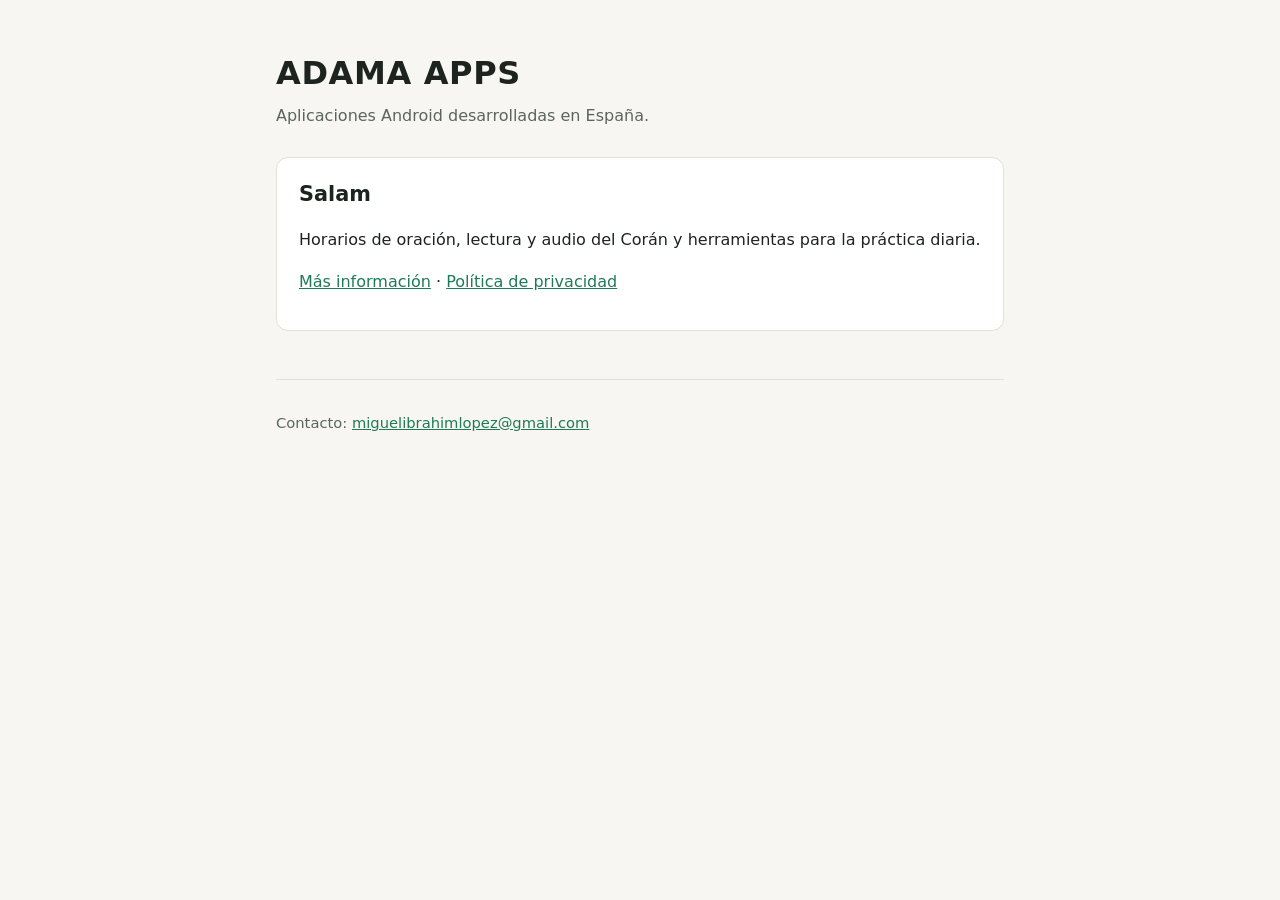
==== index.html @ 8c901c55 "Web de ADAMA APPS: Salam y política de privacidad Co-Authored-By: Claude Opus 5.5 <noreply@anthropic" ====
<!doctype html>
<html lang="es">
<head>
<meta charset="utf-8">
<meta name="viewport" content="width=device-width, initial-scale=1">
<title>ADAMA APPS</title>
<meta name="description" content="ADAMA APPS — aplicaciones Android.">
<link rel="stylesheet" href="style.css">
</head>
<body>
<main>
  <h1>ADAMA APPS</h1>
  <p class="lead">Aplicaciones Android desarrolladas en España.</p>

  <section class="card">
    <h2>Salam</h2>
    <p>Horarios de oración, lectura y audio del Corán y herramientas para la práctica diaria.</p>
    <p><a href="salam/">Más información</a> · <a href="salam/privacy.html">Política de privacidad</a></p>
  </section>

  <footer>
    <p>Contacto: <a href="mailto:miguelibrahimlopez@gmail.com">miguelibrahimlopez@gmail.com</a></p>
  </footer>
</main>
</body>
</html>
---- style.css ----
:root { --bg: #f7f6f2; --fg: #1d2420; --soft: #5b655f; --accent: #1f7a57; --card: #ffffff; --line: #e2e0d8; }
@media (prefers-color-scheme: dark) {
  :root { --bg: #121614; --fg: #e8ece9; --soft: #a3aea7; --accent: #5cc79a; --card: #1a201d; --line: #2a322e; }
}
* { box-sizing: border-box; }
body { margin: 0; background: var(--bg); color: var(--fg); font: 16px/1.6 system-ui, -apple-system, "Segoe UI", Roboto, sans-serif; }
main { max-width: 760px; margin: 0 auto; padding: 48px 16px 64px; }
h1 { font-size: 2rem; margin: 0 0 4px; letter-spacing: .02em; }
h2 { font-size: 1.3rem; margin: 0 0 8px; }
h3 { font-size: 1.05rem; margin: 28px 0 6px; }
.lead { color: var(--soft); margin-top: 0; }
.card { background: var(--card); border: 1px solid var(--line); border-radius: 12px; padding: 20px 22px; margin: 28px 0; }
a { color: var(--accent); }
footer { margin-top: 48px; padding-top: 16px; border-top: 1px solid var(--line); color: var(--soft); font-size: .92rem; }
.lang { font-size: .92rem; }
.meta { color: var(--soft); font-size: .92rem; }
nav.back { margin-bottom: 24px; font-size: .92rem; }
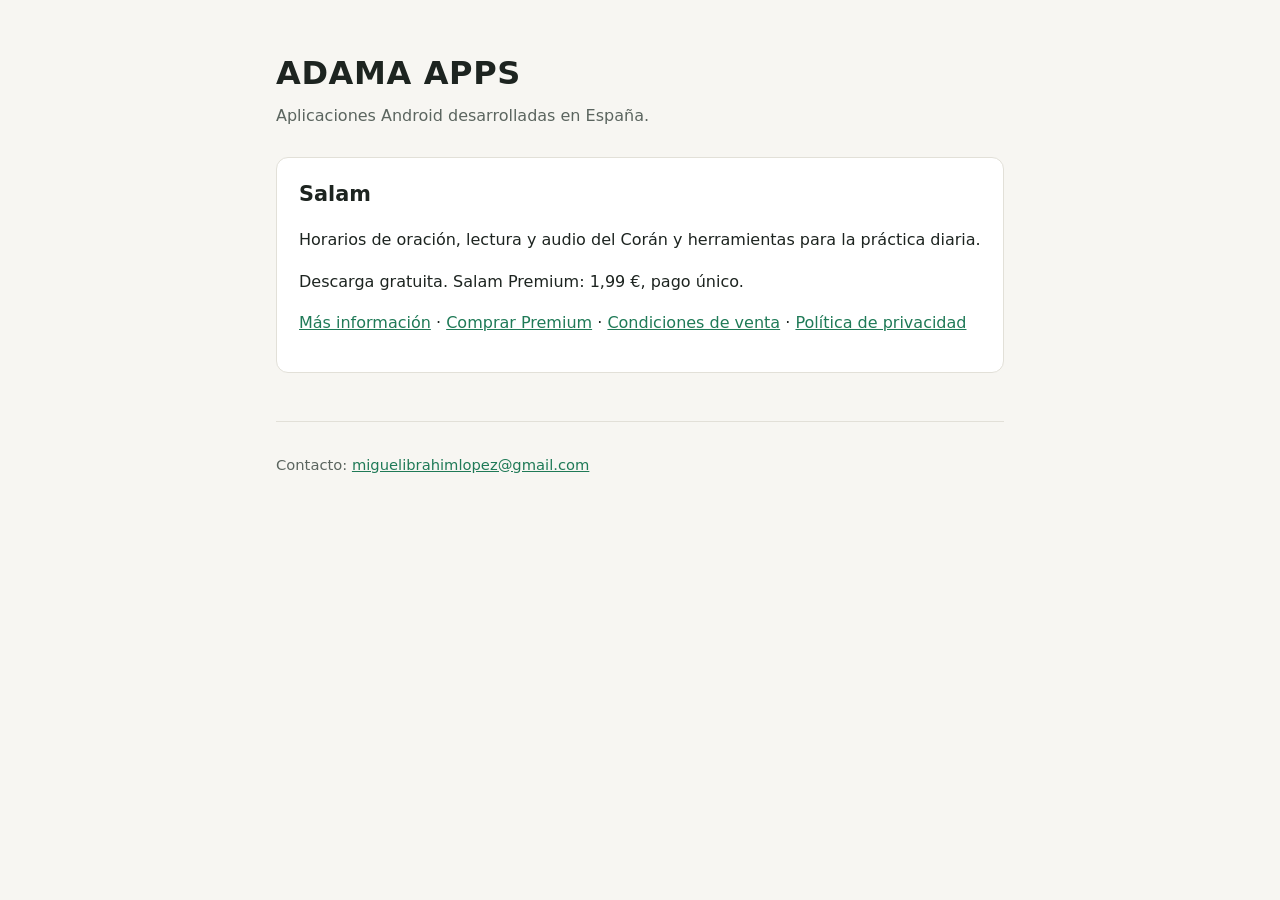
==== commit 1395d926: "Añadir compra de Salam Premium, precio y condiciones de venta Co-Authored-By: Claude Opus 5.5 <norep" ====
--- a/index.html
+++ b/index.html
@@ -15,7 +15,8 @@
   <section class="card">
     <h2>Salam</h2>
     <p>Horarios de oración, lectura y audio del Corán y herramientas para la práctica diaria.</p>
-    <p><a href="salam/">Más información</a> · <a href="salam/privacy.html">Política de privacidad</a></p>
+    <p>Descarga gratuita. Salam Premium: 1,99 €, pago único.</p>
+    <p><a href="salam/">Más información</a> · <a href="salam/#premium">Comprar Premium</a> · <a href="salam/terms.html">Condiciones de venta</a> · <a href="salam/privacy.html">Política de privacidad</a></p>
   </section>
 
   <footer>
--- a/style.css
+++ b/style.css
@@ -15,3 +15,8 @@
 .lang { font-size: .92rem; }
 .meta { color: var(--soft); font-size: .92rem; }
 nav.back { margin-bottom: 24px; font-size: .92rem; }
+.price { font-size: 1.6rem; font-weight: 700; margin: 4px 0 8px; }
+.price span { font-size: .9rem; font-weight: 400; color: var(--soft); }
+.btn { display: inline-block; background: var(--accent); color: #fff; text-decoration: none; font-weight: 600; padding: 12px 22px; border-radius: 10px; }
+@media (prefers-color-scheme: dark) { .btn { color: #0d1411; } }
+.buy ul { padding-left: 20px; }
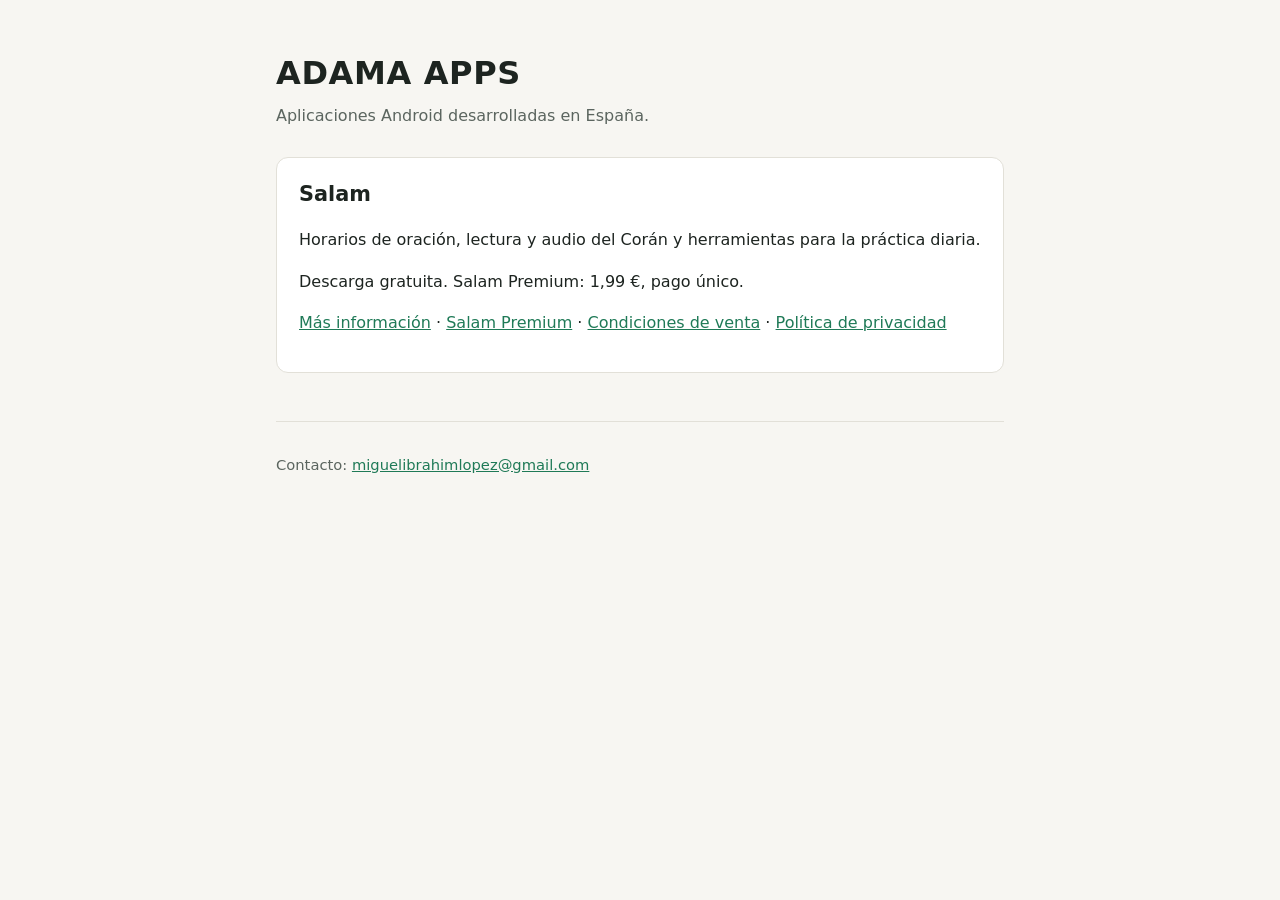
==== commit f382464f: "app-ads.txt de Start.io, config.json de compra y aviso de compra próximamente Co-Authored-By: Claude" ====
--- a/index.html
+++ b/index.html
@@ -16,7 +16,7 @@
     <h2>Salam</h2>
     <p>Horarios de oración, lectura y audio del Corán y herramientas para la práctica diaria.</p>
     <p>Descarga gratuita. Salam Premium: 1,99 €, pago único.</p>
-    <p><a href="salam/">Más información</a> · <a href="salam/#premium">Comprar Premium</a> · <a href="salam/terms.html">Condiciones de venta</a> · <a href="salam/privacy.html">Política de privacidad</a></p>
+    <p><a href="salam/">Más información</a> · <a href="salam/#premium">Salam Premium</a> · <a href="salam/terms.html">Condiciones de venta</a> · <a href="salam/privacy.html">Política de privacidad</a></p>
   </section>
 
   <footer>
--- a/style.css
+++ b/style.css
@@ -20,3 +20,4 @@
 .btn { display: inline-block; background: var(--accent); color: #fff; text-decoration: none; font-weight: 600; padding: 12px 22px; border-radius: 10px; }
 @media (prefers-color-scheme: dark) { .btn { color: #0d1411; } }
 .buy ul { padding-left: 20px; }
+.btn-off { opacity: .6; cursor: default; }
